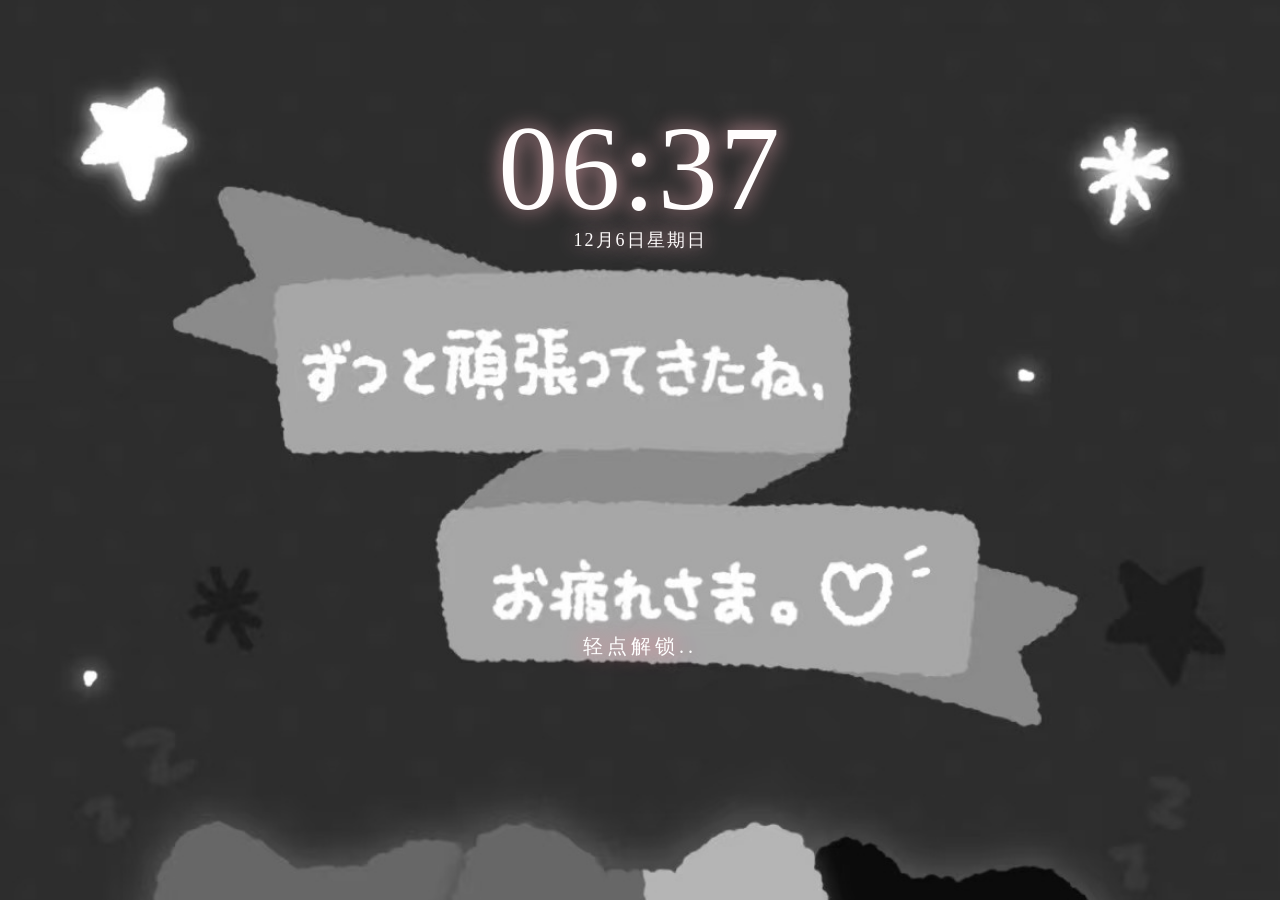
==== index.html @ 666cf1dd "1" ====
<!DOCTYPE html>
<html lang="zh-CN">
<head>
    <meta charset="UTF-8">
    <meta name="viewport" content="width=device-width, initial-scale=1.0, maximum-scale=1.0, user-scalable=0, viewport-fit=cover">
    <title>K-OS System</title>
    <link rel="stylesheet" href="style.css">

    <script>
        (function() {
            const fontConfig = JSON.parse(localStorage.getItem('k_font_config') || '{}');
            const savedLockBg = localStorage.getItem('k_lock_bg');
            const savedDeskBg = localStorage.getItem('k_desk_bg');

            let css = "";
            if (fontConfig.color) {
                css += `
                    #lock-time { 
                        color: ${fontConfig.color} !important; 
                        font-size: ${fontConfig.size || '88px'} !important; 
                        letter-spacing: ${fontConfig.space || '-2px'} !important; 
                        opacity: ${fontConfig.alpha || 1} !important; 
                    }
                    .app-label { color: ${fontConfig.deskColor || '#ffffff'} !important; }
                `;
            }
            if (savedLockBg) css += `#lock-screen { background-image: url(${savedLockBg}) !important; background-size: cover; background-position: center; }`;
            if (savedDeskBg) css += `body { background-image: url(${savedDeskBg}) !important; background-size: cover; background-position: center; } .iphone-screen { background: transparent !important; }`;

            const styleTag = document.createElement('style');
            styleTag.innerHTML = css;
            document.head.appendChild(styleTag);
        })();
    </script>
</head>
<body>
    <div id="lock-screen" onclick="unlockScreen()">
        <div class="lock-top">
            <div id="lock-time">00:00</div>
            <div class="lock-date" id="lock-date-display">3月5日 星期四</div>
        </div>

        <div class="lock-bottom">
            <div class="unlock-text">轻点解锁..</div>
        </div>
    </div>

    <div class="main-content">
        </div>

    <script>
        // 解锁函数：给锁屏加上 'unlocked' 类名，触发 CSS 中的向上平移
        function unlockScreen() {
            const lock = document.getElementById('lock-screen');
            lock.classList.add('unlocked');
        }

        // 动态更新时间函数
        function updateTime() {
            const now = new Date();
            const hours = String(now.getHours()).padStart(2, '0');
            const minutes = String(now.getMinutes()).padStart(2, '0');
            
            // 更新锁屏时间
            const timeElem = document.getElementById('lock-time');
            if (timeElem) timeElem.innerText = `${hours}:${minutes}`;

            // 更新锁屏日期 (示例格式：3月5日 星期四)
            const dateElem = document.getElementById('lock-date-display');
            if (dateElem) {
                const options = { month: 'long', day: 'numeric', weekday: 'long' };
                dateElem.innerText = now.toLocaleDateString('zh-CN', options);
            }
        }

        // 每秒钟刷新一次时间
        setInterval(updateTime, 1000);
        updateTime(); // 页面加载时立即执行一次
    </script>
</body>
    <div class="iphone-screen">
        <div class="status-bar">
            <div class="status-right">
               
                <span class="battery-percent"></span>
            </div>
        </div>

        <div class="desktop">
           <div class="widget top-profile-card" style="grid-column: 1 / span 4; grid-row: 1 / span 2;">
    <div class="profile-avatar">
        <img src="assetsUI/avatar.png" onerror="this.style.display='none'">
    </div>
    
    <div class="profile-id">ID: Lilith</div>
    
    <div class="profile-time-container">
        <div id="card-time" class="profile-time">00:00</div>
        <div id="card-date" class="profile-date">2026/03/05</div>
    </div>
    
    <div class="profile-signature">
        把一切献给流星街，或者一段属于你的告白...
    </div>
</div>
            <div class="app-icon" style="grid-column: 1; grid-row: 3;">
                <div class="icon-img"><img src="assetsUI/map.png" class="desktop-img" onerror="this.style.display='none'"></div>
                <div class="app-label">地图</div>
            </div>
            <div class="app-icon" style="grid-column: 2; grid-row: 3;">
                <div class="icon-img"><img src="assetsUI/Instagram.png" class="desktop-img" onerror="this.style.display='none'"></div>
                <div class="app-label">Instagram</div>
            </div>
            <div class="app-icon" style="grid-column: 1; grid-row: 4;">
                <div class="icon-img"><img src="assetsUI/calc.png" class="desktop-img" onerror="this.style.display='none'"></div>
                <div class="app-label">计算器</div>
            </div>
            <div class="app-icon" style="grid-column: 2; grid-row: 4;">
                <div class="icon-img"><img src="assetsUI/safari.png" class="desktop-img" onerror="this.style.display='none'"></div>
                <div class="app-label">Safari</div>
            </div>

            <div class="widget deco-photo" style="grid-column: 3 / span 2; grid-row: 3 / span 2;">
               <img src="assetsUI/kuroro.jpg" 
         alt="Kuroro" 
         style="width: 100%; height: 100%; object-fit: cover; display: block;"
         onerror="this.src='https://picsum.photos/400/400'; console.log('图片路径失效，已启用备用图');">
</div>

       
           <div class="widget music-widget" style="grid-column: 1 / span 2; grid-row: 5 / span 2;" onclick="togglePlay()">
                <div class="mini-disk"></div>
                <div class="music-content">
                    <div class="lyrics-container">
                        <div class="lyrics-scroll" id="lyrics">
                            <p>大切な曆が一部欠けて</p>
<p>遺きれた月達は盛大に葬うだるう</p>
<p>喪服の樂團が奏る旋律で</p>
<p>霜月は高く穩やかに運ばれていく</p>
<p>菊か葉もろとも涸れ落ちて</p>
<p>血塗られた緋の目の地に臥す旁らで</p>
<p>それで貴方の優位は搖るがばい</p>
<p>遺る手足が半分になろうとも</p>
<p>幕間劇に興じよう</p>
<p>新たに仲間な探すもいいだろう</p>
<p>向かうなら東がいい</p>
<p>きっと待ち人に會えるから</p>
<p>End of lyrics.</p> 

                        </div>
                    </div>
                    <div class="progress-bar"><div class="progress-inner"></div></div>
                </div>
                <div class="decor-text">
                    <span>在死亡的废墟，演奏交响。</span>
                    <span style="opacity: 0.8;">PREMIUM</span>
                </div>
                <audio id="bg-audio" src="your-music-file.mp3" loop></audio>
            </div>

            
            <div class="app-icon" style="grid-column: 3; grid-row: 5;">
                <div class="icon-img"><img src="assetsUI/calendar.png" class="desktop-img" onerror="this.style.display='none'"></div>
                <div class="app-label">日历</div>
            </div>
            
            <div class="app-icon" style="grid-column: 4; grid-row: 5;" onclick="launchApp('apps/confession/chat.html')">
                <div class="icon-img"><img src="assetsUI/krr.png" class="desktop-img"></div>
                <div class="app-label">告解室</div>
            </div>

            <div class="app-icon" style="grid-column: 3; grid-row: 6;" onclick="launchApp('apps/music/player.html')">
                <div class="icon-img"><img src="assetsUI/movie.png" class="desktop-img"></div>
                <div class="app-label">随身听</div>
            </div>

            <div class="app-icon" style="grid-column: 4; grid-row: 6;" onclick="launchApp('notes/notes.html')">
    <div class="icon-img">
        <img src="assetsUI/memo.png" class="desktop-img" onerror="this.style.display='none'">
    </div>
    <div class="app-label">备忘录</div>
</div>

            <div id="back-to-lock-btn" onclick="backToLock()" title="返回锁屏">🍕</div>
        </div> <div class="dock">
            <div class="icon-img-small" onclick="launchApp('Link/link.html')">
                <img src="assetsUI/link.png" class="desktop-img">
            </div>         
            <div class="icon-img-small" onclick="launchApp('Archive/archive.html')">
                <img src="assetsUI/book.png" class="desktop-img">
            </div>
            <div class="icon-img-small">
                <img src="assetsUI/friends.png" class="desktop-img">
            </div>
            <div class="icon-img-small" onclick="launchApp('Canvas/canvas.html')">
                <img src="assetsUI/built.png" class="desktop-img">
            </div>
        </div>
    <div id="app-overlay">
        <div id="app-back-btn" onclick="closeApp()"></div>
        <iframe id="app-frame" src=""></iframe>
    </div>
    
    <script src="script.js"></script>
</body>
</html>
---- style.css ----
:root {
    --ios-blur: blur(25px);
    --safe-top: env(safe-area-inset-top);
    --safe-bottom: env(safe-area-inset-bottom);
    
    /* 核心风格配色 */
    --k-pink: #ffd1dc; /* 你原本聊天的粉色 */
    --k-theme-dark: #b19cd9; /* 你原本桌面的粉色渐变 */
    --k-text: #666; /* 聊天文字颜色 */
    --k-bubble-user: #e3f2fd; /* 用户气泡 */
}

* { box-sizing: border-box; -webkit-tap-highlight-color: transparent; }

body, html {
    width: 100vw !important; 
    height: 100vh;
    margin: 0; 
    padding: 0;
    overflow: hidden; 
    position: fixed; /* 强力锁定防止整体偏移 */
    touch-action: pan-y; /* 只允许纵向滚动，禁止横向手势 */
    overscroll-behavior-x: none; /* 禁用横向越界滚动效果 */

    /* --- 桌面默认壁纸设置 --- */
/* 修正后的唯一路径：去掉多余的点，合并蒙版 */
    background: linear-gradient(rgba(0,0,0,0.005), rgba(0,0,0,0.005)), 
                url('assetsUI/bj.jpg') no-repeat center center fixed;
    
    /* 强制铺满 */
    background-size: cover !important;
    background-color: #2c2c2c; 
}
/* 全覆盖锁屏：高级感毛玻璃 + 呼吸灯提示 */
#lock-screen {
    position: fixed;
    top: 0; 
    left: 0; 
    width: 100vw; 
    height: 100vh;
    
    /* 锁屏壁纸：确保 sp.jpg 文件存在 */
    background-image: url('assetsUI/sp.jpg'); 
    background-size: cover;
    background-position: center;
    background-color: #fdf2f4; /* 即使图片没加载，也会显示这个粉色底 */

    /* 关键：z-index 必须是全场最高 */
    z-index: 999999 !important; 
    
    display: flex !important; /* 强制显示容器 */
    flex-direction: column; 
    align-items: center; 
    justify-content: space-between;
    padding: 100px 0 60px;
    
    transition: transform 0.8s cubic-bezier(0.19, 1, 0.22, 1), opacity 0.5s;
    cursor: pointer;
}
/* 解锁状态：向上滑走 */
#lock-screen.unlocked { 
    transform: translateY(-100%); 
    opacity: 0;
    pointer-events: none; /* 解锁后不挡住下面的点击 */
}

/* 锁屏大时间：使用你喜欢的泛光效果 */
#lock-time { 
    font-size: 120px; 
    font-weight: 100; /* 极细字体更高级 */
    color: #fffdfd; 
    text-shadow: 0 0 20px rgba(255, 182, 193, 0.836);
    letter-spacing: 2px
    
}

.lock-date { 
    font-size: 18px; 
    color: #fffdfd; 
    font-weight: 100; /* 极细字体更高级 */
    margin-top: -10px; 
    text-shadow: 0 0 20px rgb(255, 182, 193);
    letter-spacing: 2px;
    /* --- 核心添加：确保水平居中 --- */
    text-align: center;      /* 文字本身居中 */
    width: 100%;            /* 占满宽度以确保居中参考点正确 */
    margin-left: auto;      /* 自动外边距辅助 */
    margin-right: auto;     /* 自动外边距辅助 */
}

/* 解锁文字：添加呼吸灯动画 */
.unlock-text { 
    color: #ffffff; 
    font-size: 20px;
    letter-spacing: 4px; 
    font-weight: 200; /* 极细字体更高级 */
     text-shadow: 0 0 20px rgb(255, 125, 145);
    text-transform: uppercase;
    animation: blink 3.5s infinite ease-in-out; 
    /* --- 添加这两行 --- */
    margin-bottom: 190px; /* 数值越大，越往下去 */
    position: relative;
    bottom: -10px;        /* 或者用相对定位微调位置 */
    /* --- 核心添加：确保水平居中 --- */
    text-align: center;      /* 文字本身居中 */
    width: 100%;            /* 占满宽度以确保居中参考点正确 */
    margin-left: auto;      /* 自动外边距辅助 */
    margin-right: auto;     /* 自动外边距辅助 */
}
/* 呼吸灯动画：让文字忽明忽暗 */
@keyframes blink {
    0%, 100% { opacity: 0.3; transform: scale(0.98); }
    50% { opacity: 0.8; transform: scale(1); }
}

/* 桌面上的隐藏小锁屏键 */
.lock-mini-btn {
    position: absolute; top: 60px; right: 20px;
    width: 25px; height: 25px; background: rgba(255,255,255,0.4);
    border-radius: 50%; display: flex; align-items: center; justify-content: center;
    cursor: pointer; font-size: 12px; opacity: 0.6;
}

/* ============================
/* 核心：左上角返回按钮 */
/* ============================
   /* ============================
   1. 极简悬浮返回键 (只在左上角)
   ============================ */
#app-back-btn {
    position: absolute;
    /* 避开顶部的状态栏（25px） */
    top: 55px; 
    left: 20px;
    z-index: 10001; /* 确保在 iframe 之上 */
    
    /* 变成一个精致的小圆球 */
    width: 35px;
    height: 35px;
    background: rgba(255, 255, 255, 0.6); 
    backdrop-filter: blur(10px);
    -webkit-backdrop-filter: blur(10px);
    
    border-radius: 50%;
    display: flex;
    justify-content: center;
    align-items: center;
    cursor: pointer;
    box-shadow: 0 4px 10px rgba(0,0,0,0.05);
    transition: all 0.3s ease;
}

/* ============================
   精准对齐的悬浮返回键
   ============================ */
#app-back-btn {
    position: fixed;
    top: calc(15px + var(--safe-top)); 
    left: 20px;
    z-index: 100000;
    
    width: 34px;  /* 稍微缩小一点，更精致 */
    height: 34px;
    
    background: rgba(255, 255, 255, 0.85);
    backdrop-filter: blur(15px);
    -webkit-backdrop-filter: blur(15px);
    border-radius: 50%;
    
    /* 核心对齐逻辑 */
    display: flex; 
    justify-content: center; 
    align-items: center;
    
    cursor: pointer;
    box-shadow: 0 4px 10px rgba(0,0,0,0.06);
    transition: all 0.3s cubic-bezier(0.4, 0, 0.2, 1);

    /* 核心：取消之前可能存在的 padding 干扰 */
    padding: 0 !important;
}

/* 核心：视觉对齐的小箭头 */
#app-back-btn::after {
    content: '';
    width: 9px;  /* 奇数像素有时比偶数更容易在视觉上对齐中心 */
    height: 9px;
    
    /* 增加线宽到 2.5px，增强质感 */
    border-left: 2.5px solid #ffb6c1; 
    border-bottom: 2.5px solid #ffb6c1;
    
    /* 旋转 */
    transform: rotate(45deg); 
    
    /* 【灵魂手术】视觉补偿：
       因为箭头开口向右，视觉重心在左，所以我们要手动向右挪动 1.5 到 2 像素 */
    margin-left: 2.5px; 
    margin-top: 0.5px; /* 如果觉得上下也不对，可以微调这里 */
}

/* 增加触摸时的丝滑反馈 */
#app-back-btn:active {
    transform: scale(0.88);
    background: rgba(255, 255, 255, 1);
}

/* ============================
   2. 彻底去掉下方的灰色条
   ============================ */
.home-bar {
    display: none !important; /* 强制消失，不留痕迹 */
}

/* 修正 iframe 内部边距，防止内容被挡住 */
#app-frame {
    width: 100%; 
    height: 100%;
    border: none;
   padding-top: 0px !important;  
    box-sizing: border-box;
    background: transparent !important;
}

/* ============================
   2. 点击时的动态反馈 
   ============================ */
#global-back-btn:active {
    transform: scale(0.92); 
    background: rgba(255, 255, 255, 1); 
    box-shadow: 0 2px 6px rgba(0,0,0,0.05); 
    transition: transform 0.1s ease-out; 
}

#global-back-btn::before {
    content: ''; 
    display: inline-block;
    width: 9px; height: 9px;
    border-left: 2.5px solid currentColor; 
    border-bottom: 2.5px solid currentColor;
    transform: rotate(45deg); 
    margin-right: -2px; 
}

/* App 容器层级 */
#app-overlay {
    position: fixed;
    top: 0; left: 0; width: 100%; height: 100%;
    background-color: #ffffff; /* 或者你想要的颜色 */
    z-index: 10000; 
    transform: translateY(100%);
    transition: transform 0.4s cubic-bezier(0.33, 1, 0.68, 1);
    pointer-events: none; 
}
#app-overlay.open { 
    transform: translateY(0); 
    pointer-events: auto; 
}

/* ============================
   2. 主桌面与布局核心修改区域
   ============================ */
.iphone-screen {
    position: relative;
    width: 100%; 
    height: 100%;
    
    /* --- 核心修改：删掉原来的渐变色，改为透明 --- */
    background: transparent !important; 
    
    display: flex; 
    flex-direction: column;
    z-index: 100; 
}
.status-bar {
    height: 44px;
    padding: var(--safe-top) 25px 0;
    display: flex; justify-content: space-between; align-items: center;
    color: white; font-size: 15px; font-weight: 600;
    position: fixed; /* 必须是 fixed */
    top: 0;
    width: 100%;
    z-index: 9999 !important; /* 给最高优先级，确保电量显示出来 */
    background: transparent; /* 保持透明，或者加微弱的毛玻璃 */
}

/* 调整了桌面的 Grid 布局 */
/* 桌面容器：使用网格布局 */
/* 桌面容器：优化手机端的间距 */
.desktop {
    flex: 1;
    display: grid;
    grid-template-columns: repeat(4, 1fr);
    grid-template-rows: repeat(6, 1fr); 
    gap: 8px;          /* 间距从 10px 缩小到 8px，防止拥挤 */
    padding: 10px;     
    padding-top: 50px; 
    position: relative;
    box-sizing: border-box;
    height: calc(100vh - 110px); 
}

/* 新增：卡片/小组件通用样式 */
.widget {
    background: rgba(255, 255, 255, 0.2);
    border-radius: 20px;
    border: 1px solid rgba(255, 255, 255, 0.3);
    box-shadow: 0 4px 10px rgba(0, 0, 0, 0.1);
    backdrop-filter: blur(15px);
    -webkit-backdrop-filter: blur(10px);
    display: flex;
    justify-content: center;
    align-items: center;
    font-weight: bold;
    color: #ffb6c1; 
    overflow: hidden;
}

.app-icon {
    display: flex;
    flex-direction: column;
    align-items: center;
    justify-content: center;
}.app-icon:active { transform: scale(0.92); transition: 0.1s; }

.icon-img {
    width: 46px;       /* 从 52px 缩小到 46px */
    height: 46px;      
    background: rgba(255, 255, 255, 0.4) !important;
    border-radius: 13px; /* 圆角同步微调 */
    display: flex;
    justify-content: center;
    align-items: center;
    padding: 8px;      /* 内部边距缩小 */
    box-sizing: border-box;
    overflow: hidden;
    backdrop-filter: blur(10px); 
    -webkit-backdrop-filter: blur(10px); 
    box-shadow: 0 4px 10px rgba(0, 0, 0, 0.4);
}
.desktop-img {
    width: 100%;
    height: 100%;
 object-fit: cover; /* 撑满方块 */
}
.app-label {
    margin-top: 4px;   
    font-family: -apple-system, BlinkMacSystemFont, "SF Pro Text", sans-serif;
    font-size: 10px;   /* 文字从 11px 缩小到 10px */
    color: rgb(255, 255, 255); 
    font-weight: 500;
    letter-spacing: 0.5px;
    text-align: center;
    white-space: nowrap;
    text-shadow: 0 1px 2px rgba(0, 0, 0, 0.6), 0 0 10px rgba(0, 0, 0, 0.3);
    -webkit-font-smoothing: antialiased;
}
.widget {
    font-family: -apple-system, "SF Pro Display", "PingFang SC", sans-serif;
    font-size: 14px;
    letter-spacing: 1px;
    color: rgba(255, 255, 255, 0.85);
}
#back-to-lock-btn {
    position: absolute;
    top: 60px; 
    right: 20px;
    width: 20px; height: 20px;
    background: rgba(255,255,255,0.2);
    border-radius: 50%;
    display: flex; justify-content: center; align-items: center;
    color: white; font-size: 10px;
    opacity: 0.5; 
    cursor: pointer;
    transition: 0.2s;
}
#back-to-lock-btn:hover { opacity: 1; }
/* 精准定位每一块内容 */

/* 顶部卡片：占满前两行 */
.top-card { grid-area: 1 / 1 / 3 / 5; }

/* 装饰图片：中间右侧 */
.deco-img { grid-area: 3 / 3 / 5 / 5; }

/* 音乐唱片：底部左侧 */
.music-widget { grid-area: 5 / 1 / 7 / 3;
padding: 10px
 }


/* 左侧四个图标定位 */
.i1 { grid-area: 3 / 1; }
.i2 { grid-area: 3 / 2; }
.i3 { grid-area: 4 / 1; }
.i4 { grid-area: 4 / 2; }

/* 右侧四个图标定位 */
.i5 { grid-area: 5 / 3; }
.i6 { grid-area: 5 / 4; }
.i7 { grid-area: 6 / 3; }
.i8 { grid-area: 6 / 4; }

/* 底部 Dock 保持不变 */
.dock {
margin: 0 15px calc(8px + var(--safe-bottom)); /* 减小底部间距 */
    height: 70px;      /* 从 75px 缩小到 70px */
    background: rgba(255, 255, 255, 0.1); 
    border-radius: 22px;
    display: flex;
    justify-content: space-around;
    align-items: center;
    backdrop-filter: blur(10px); 
    -webkit-backdrop-filter: blur(10px);
    box-shadow: 0 4px 15px rgba(0, 0, 0, 0.1);
    border: 1px solid rgba(255, 255, 255, 0.1); 
}
.icon-img-small {
    width: 44px;       /* 从 48px 缩小到 44px */
    height: 44px;
    background: rgba(20, 20, 20, 0.1) !important;
    border-radius: 14px;
    display: flex;
    justify-content: center;
    align-items: center;
    padding: 7px; 
    box-sizing: border-box;
    box-shadow: 0 4px 10px rgba(0, 0, 0, 0.1);
}
/* 音乐唱片功能 */
/* 音乐卡片容器 */
.music-widget {
    position: relative;
    overflow: hidden;
    flex-direction: column !important;
    padding: 8px !important; /* 减小内边距，释放空间 */
}

/*1. 小旋转唱片：放在左上角，大小适中 */
.mini-disk {
    position: absolute;
    top: 12px;
    left: 12px;
    width: 28px;
    height: 28px;
    background: radial-gradient(circle, #444 20%, #111 100%);
    border: 1px solid rgba(255,255,255,0.15);
    border-radius: 50%;
    z-index: 10;
    animation: diskRotate 5s linear infinite;
    animation-play-state: paused; /* 随音乐播放 */
}
/* 唱片中心的小点 */
.mini-disk::after {
    content: '';
    position: absolute;
    top: 50%; left: 50%;
    transform: translate(-50%, -50%);
    width: 6px; height: 6px;
    background: #555;
    border-radius: 50%;
}
@keyframes diskRotate {
    from { transform: rotate(0deg); }
    to { transform: rotate(360deg); }
}
/* 歌词容器：只显示中间几行 */
.lyrics-container {
    overflow: hidden; 
    position: relative;
    height: 50px;      /* 从 60px 压缩到 50px */
    width: 100%;
    margin: 0 auto;
    mask-image: linear-gradient(to bottom, transparent, black 15%, black 85%, transparent);
    -webkit-mask-image: linear-gradient(to bottom, transparent, black 20%, black 80%, transparent);
    display: flex;
    align-items: center;
}
/* 3. 右下角装饰字 (对应红字：有点透明度) */
.decor-text {
    position: absolute;
    bottom: 10px;
    right: 12px;
    display: flex;
    flex-direction: column;
    align-items: flex-end;
    pointer-events: none; /* 不干扰点击 */
}
.decor-text span {
    font-size: 10px;
    /* 1. 设置为半透明白，但在浅色背景下容易看不清 */
    color: rgba(255, 255, 255, 0.445); 
    
    /* 2. 核心：加上这行文字阴影，白色背景下也能勾勒出轮廓 */
    text-shadow: 0px 1px 2px rgba(0, 0, 0, 0.3);
    
    letter-spacing: 1px;
    font-family: sans-serif;
    line-height: 1.2;
}

/* 播放状态联动：唱片转动 */
.playing .mini-disk {
    animation-play-state: running;
}
/* 歌词无限滚动动画 */
.lyrics-scroll {
    font-size: 11px;   /* 歌词字号微调 */
    color: rgba(255, 255, 255, 0.8);
    margin: 6px 0;     /* 减小行间距 */
    text-align: center;
    text-shadow: 0 1px 4px rgba(0,0,0,0.5);
    /* 动画名称 速度 线性播放 无限循环 */
    animation: lyric-move 20s linear infinite; 
    animation-play-state: paused; /* 默认暂停，播放时启动 */
}
/* 关键动画：从 0 滚到 总高度的一半 */
@keyframes lyric-move {
    0% { transform: translateY(0); }
    100% { transform: translateY(-50%); } 
}

.lyrics-scroll p {
    font-size: 13px;
    color: rgba(255, 255, 255, 0.8);
    margin: 10px 0;
    text-align: center;
    font-family: -apple-system, "SF Pro Text", sans-serif;
    letter-spacing: 1px;
    text-shadow: 0 1px 4px rgba(0,0,0,0.5);
}

@keyframes scrollLyrics {
    0% { transform: translateY(0); }
    100% { transform: translateY(-100%); }
}

/* 进度条：底部泛光的细节 */
.progress-bar {
    position: absolute;
    bottom: 0;
    left: 0;
    width: 100%;
    height: 3px;
    background: rgba(255, 255, 255, 0.315);
}

.progress-inner {
    width: 0%;
    height: 100%;
    background: linear-gradient(90deg, transparent, rgba(255,255,255,0.6));
    box-shadow: 0 0 10px rgba(255, 255, 255, 0.5); /* 泛光效果 */
    transition: width 0.5s;
}

/* 播放状态下启动动画 */
.playing .lyrics-scroll {
    animation-play-state: running;
}
/*音乐唱片功能结束

/* ============================
   顶部卡片区域专项样式
   ============================ */
/* ============================
   顶部卡片区域专项样式 - 手机适配优化版
   ============================ */
.top-profile-card {
    display: flex !important;
    flex-direction: column;
    justify-content: center;
    align-items: center;
    /* 压缩纵向高度，确保不挤占下方图标 */
    padding: 10px 13px !important; 
    margin-top: 35px !important;
    box-sizing: border-box;
    /* 限制最小高度防止内容重叠 */
    min-height: 180px; 
}

/* 头像：改用相对单位，确保在窄屏下自动缩小 */
.profile-avatar {
    width: 85px;  
    height: 85px;
    /* 手机端适配：如果屏幕太小则自动缩小头像 */
    max-width: 22vw;
    max-height: 22vw;
    border-radius: 50%;
    border: 1.5px solid rgba(255, 255, 255, 0.6);
    background: rgba(255, 255, 255, 0.1);
    box-shadow: 0 0 15px rgba(255, 255, 255, 0.2);
    margin-bottom: 5px;
    overflow: hidden;
    flex-shrink: 0; /* 禁止被挤压 */
}

.profile-avatar img {
    width: 100%;
    height: 100%;
    object-fit: cover; 
}

/* ID 样式：保留你原本的配色和阴影 */
.profile-id {
    font-size: 11px;
    color: rgba(252, 173, 186, 0.938);
    letter-spacing: 3px;
    font-weight: 480; 
    margin-bottom: 2px;
    text-shadow: 0 1px 2px rgba(255, 182, 193, 0.6);
}

/* 时间与日期容器 */
.profile-time-container {
    display: flex;
    flex-direction: column;
    align-items: center;
    gap: 0px;
}

/* 核心：时间字体保留泛光，但增加大小自适应 */
.profile-time {
    font-family: "Helvetica Neue", Helvetica, Arial, sans-serif;
    font-weight: 200; 
    /* 动态字号：最小38px，随屏幕宽度缩放，最大58px */
    font-size: clamp(30px, 12vw, 58px); 
    color: #fff;
    line-height: 1.1;
    letter-spacing: 3px;
    text-shadow: 
        0 1px 3px rgba(0, 0, 0, 0.2),      
        0 0 10px rgba(255, 182, 193, 0.8), 
        0 0 20px rgba(255, 182, 193, 0.4);
}

.profile-date {
    font-size: 13px;
    color: rgba(255, 181, 193, 0.938);
    font-weight: 300;
    letter-spacing: 2px;
    text-shadow: 0 0 5px rgba(255, 182, 193, 0.6);
    margin-top: -2px;
}

/* 签名：增加溢出隐藏，防止文字过长撑乱布局 */
.profile-signature {
    font-size: 12px;
    color: rgba(255, 159, 175, 0.938);
    margin-top: 10px;
    font-style: italic;
    width: 85%;
    text-align: center;
    /* 保持单行防止撑开卡片高度 */
    white-space: nowrap;
    overflow: hidden;
    text-overflow: ellipsis;
    text-shadow: 0 0 5px rgba(255, 182, 193, 0.6);
    flex-shrink: 0;
    margin-top: -2px;
}
.profile-avatar img {
    width: 100%;
    height: 100%;
    /* 关键：保持比例切割，类似手机壁纸的效果 */
    object-fit: cover; 
    /* 如果你想让头像带一点点透明度融入背景，可以加这行 */
    /* opacity: 0.9; */


/* 顶部卡片区域功能结束


/* 照片
.deco-photo {
   border-radius: 18px !important; 
    background-image: url('assetsUI/kuroro.png'); 
    background-size: cover; 
    background-position: center;
    border: 1px solid rgb(255, 255, 255);
    box-shadow: 0 6px 15px rgba(0, 0, 0, 0.1); /* 投影稍微收敛 */
    position: relative;
    overflow: hidden;
}


/* 可选：给照片加一个蒙版效果，让它和整体肤色更搭 */
.deco-photo::after {
    content: '';
    position: absolute;
    top: 0; left: 0; width: 100%; height: 100%;
    background: rgba(255, 255, 255, 0.212); /* 淡淡的粉色滤镜 */
    pointer-events: none;
}
/* 状态栏自动变色 */
.status-bar {
    position: fixed;
    top: 0;
    width: 100%;
    height: 15px;
    padding: 0 15px;
    display: flex;
    justify-content: space-between;
    align-items: center;
    z-index: 9999; /* 确保在最顶层 */

    /* --- 核心代码：智能反色 --- */
    color: #ffdede; /* 基准色设为白色 */
    text-shadow: 0 0 5px rgba(255, 182, 193, 0.6);
    mix-blend-mode: difference; 
}
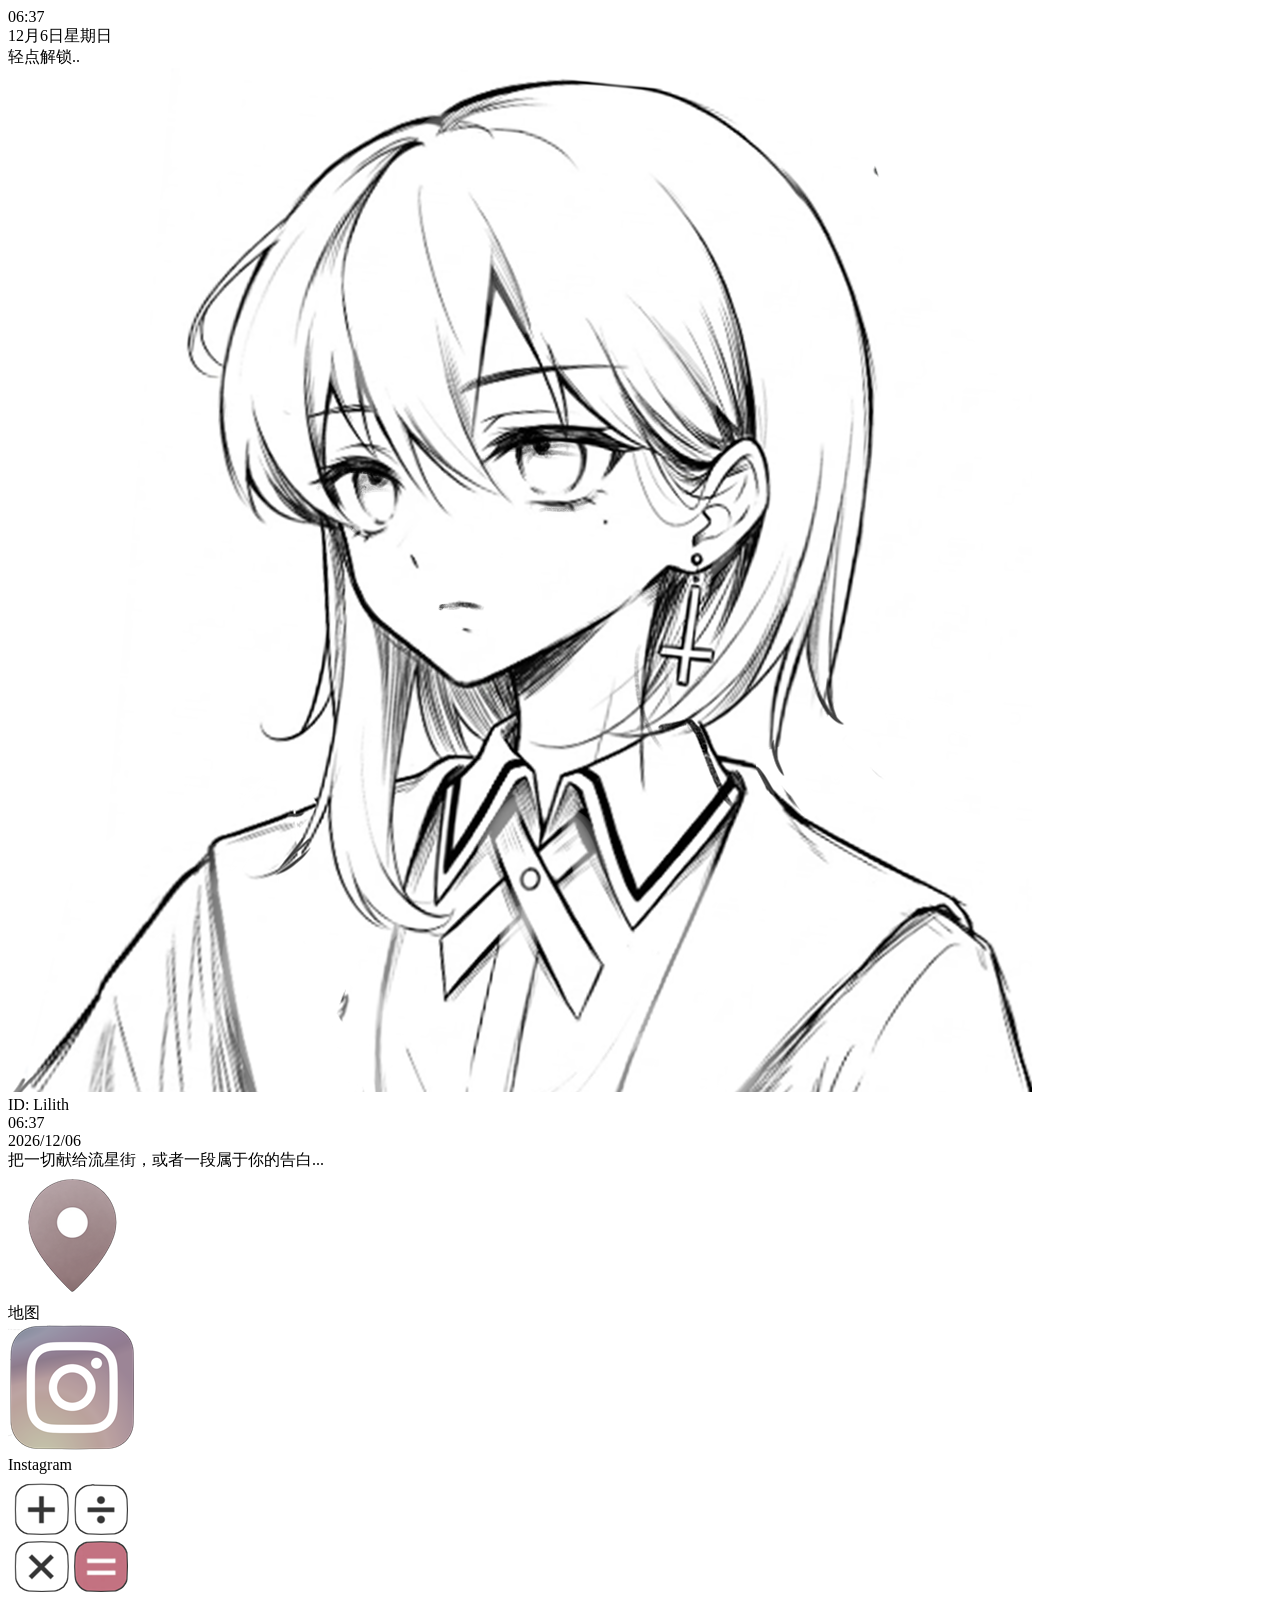
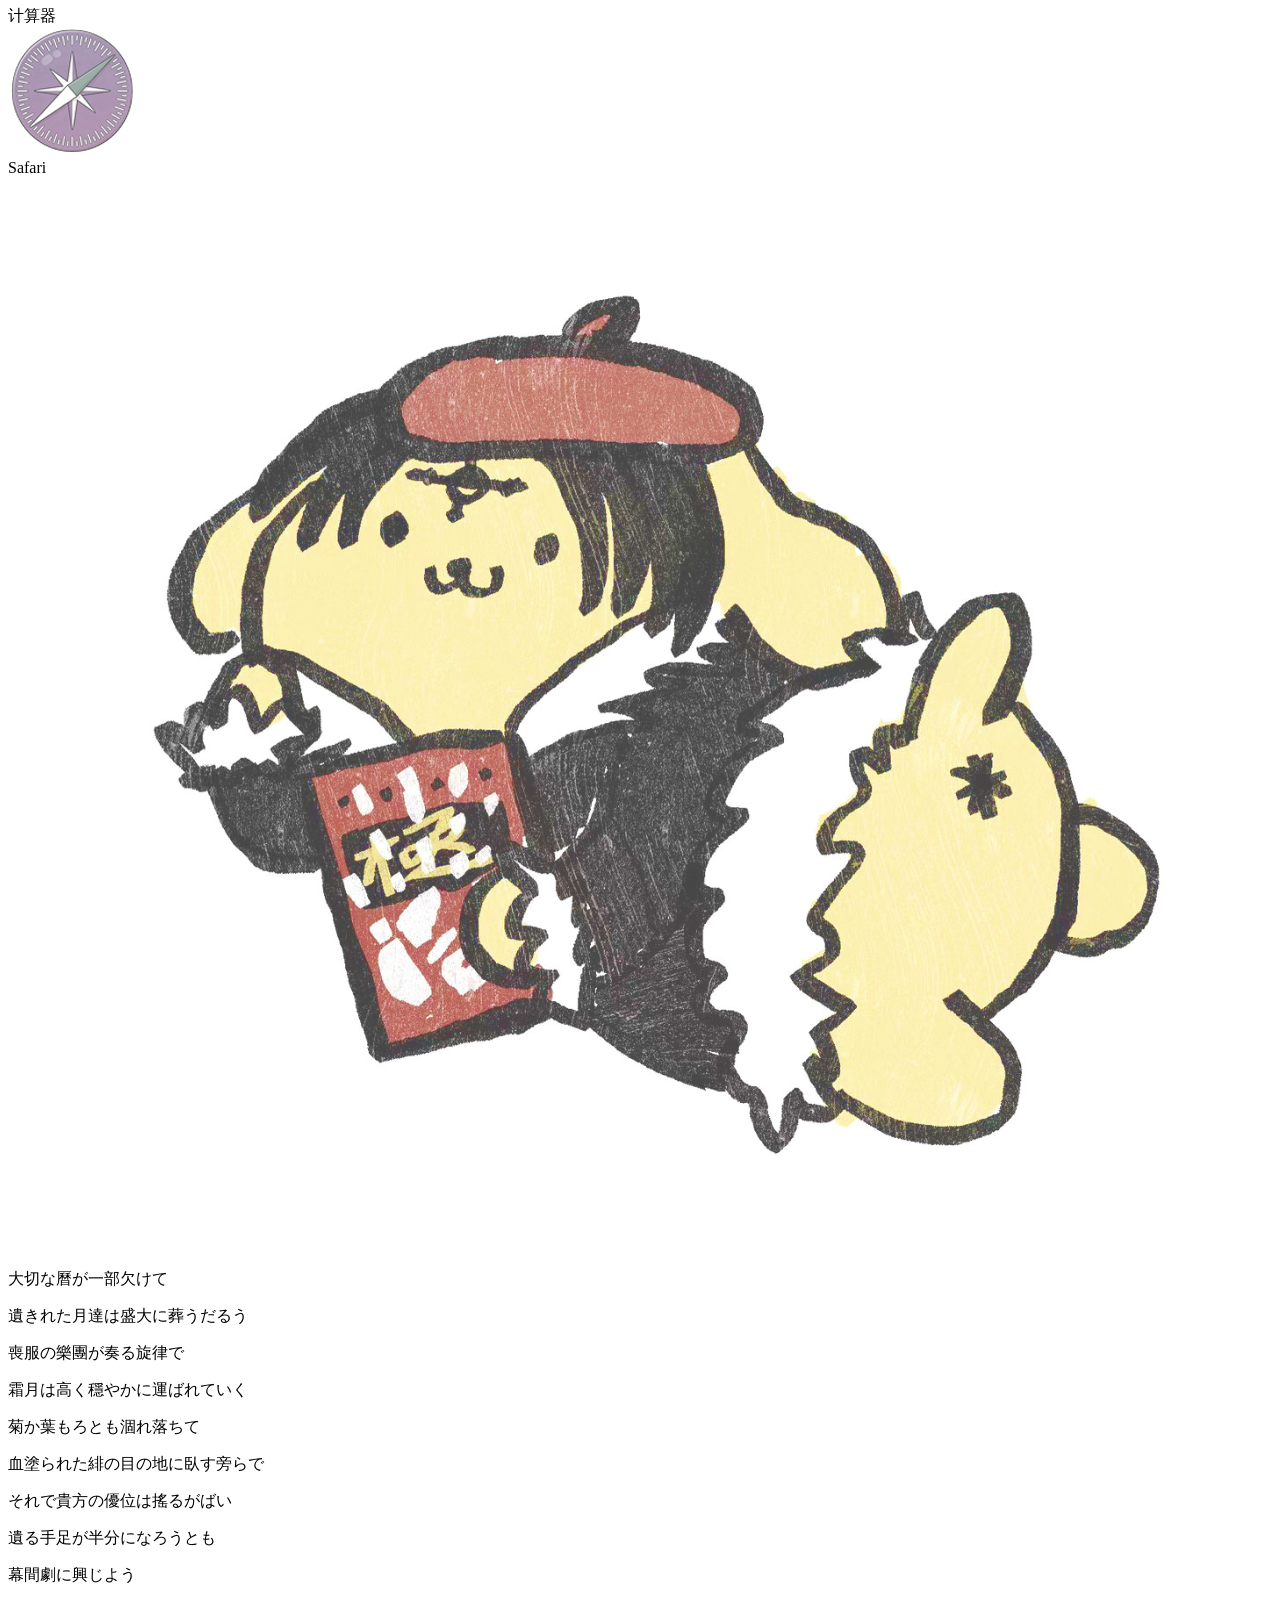
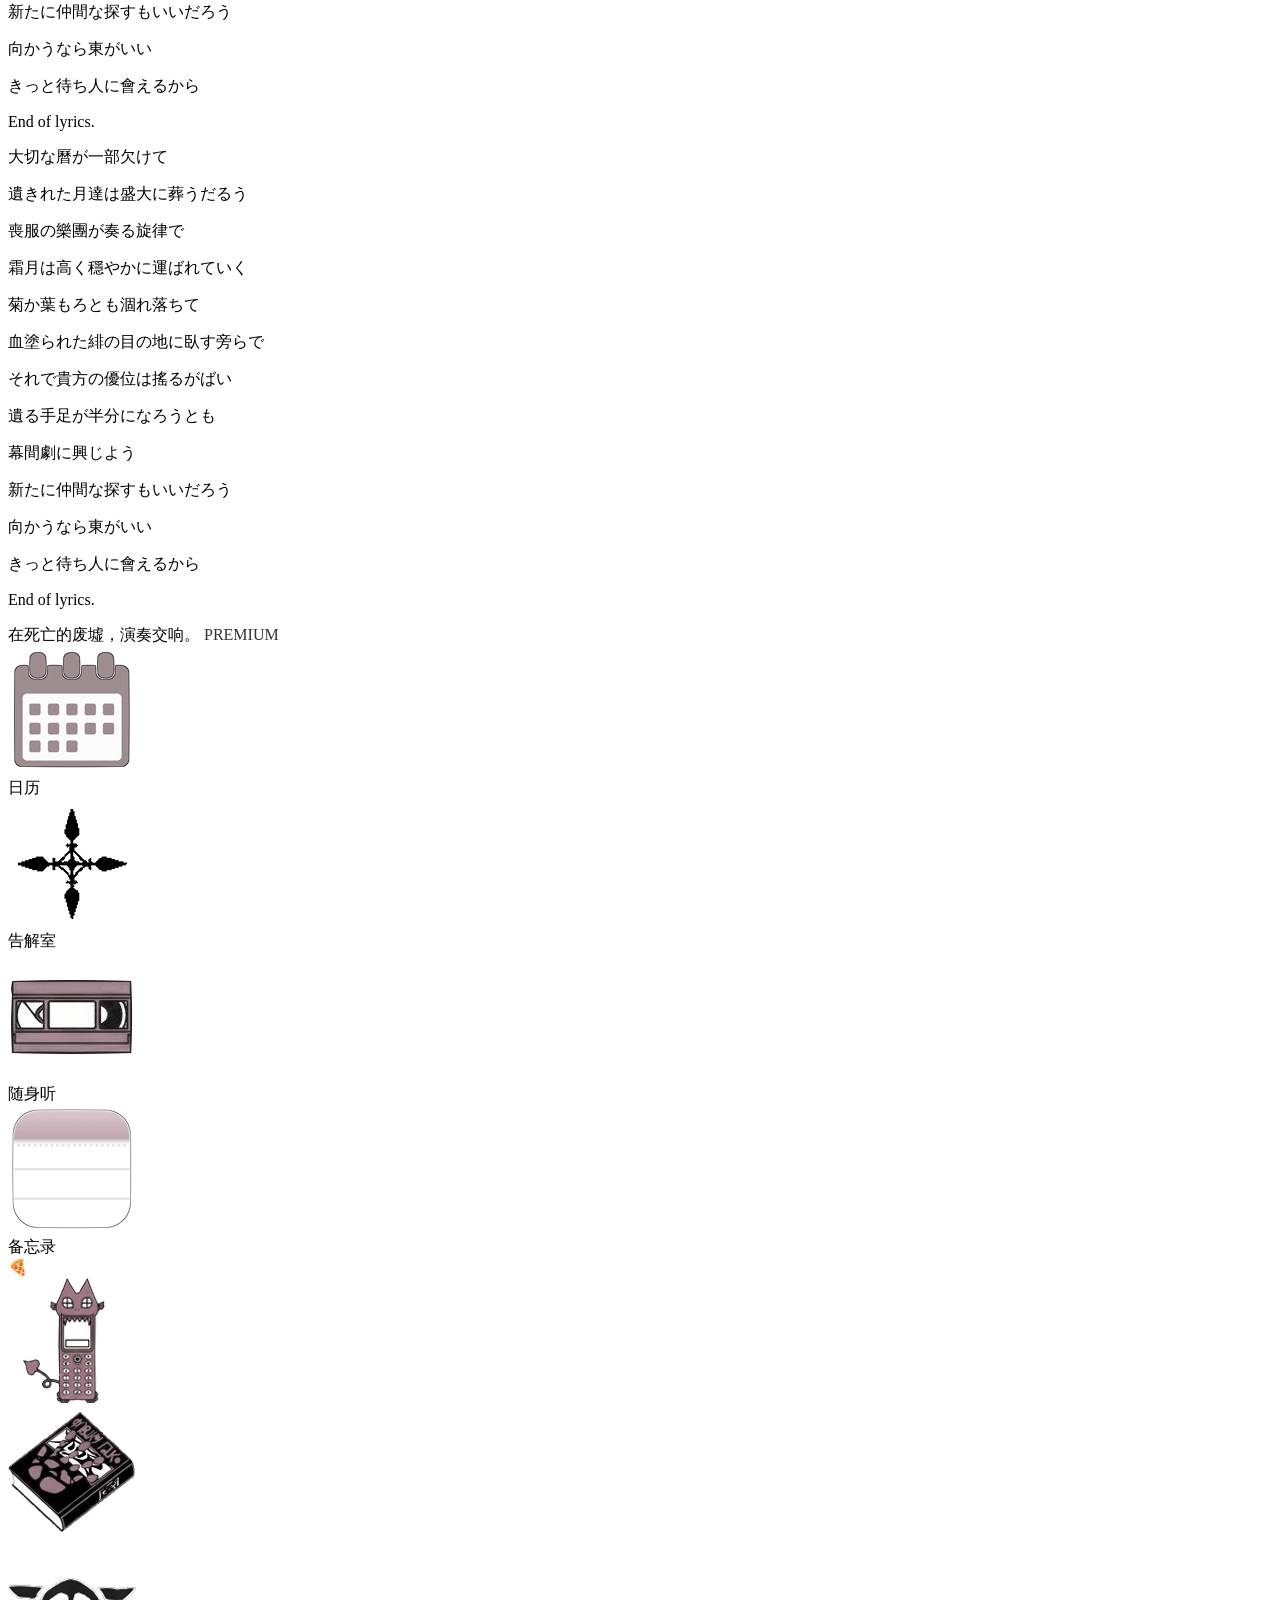
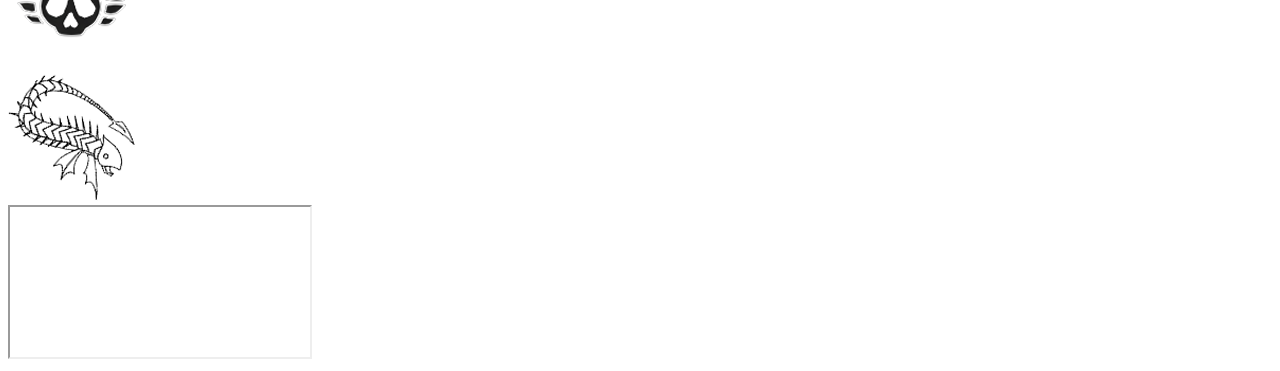
==== commit 43c457af: "Update index.html" ====
--- a/index.html
+++ b/index.html
@@ -203,4 +203,4 @@
     
     <script src="script.js"></script>
 </body>
-</html>+</html>
--- a/style.css
+++ b/style.css
@@ -1,710 +1,206 @@
-:root {
-    --ios-blur: blur(25px);
-    --safe-top: env(safe-area-inset-top);
-    --safe-bottom: env(safe-area-inset-bottom);
-    
-    /* 核心风格配色 */
-    --k-pink: #ffd1dc; /* 你原本聊天的粉色 */
-    --k-theme-dark: #b19cd9; /* 你原本桌面的粉色渐变 */
-    --k-text: #666; /* 聊天文字颜色 */
-    --k-bubble-user: #e3f2fd; /* 用户气泡 */
-}
-
-* { box-sizing: border-box; -webkit-tap-highlight-color: transparent; }
-
-body, html {
-    width: 100vw !important; 
-    height: 100vh;
-    margin: 0; 
-    padding: 0;
-    overflow: hidden; 
-    position: fixed; /* 强力锁定防止整体偏移 */
-    touch-action: pan-y; /* 只允许纵向滚动，禁止横向手势 */
-    overscroll-behavior-x: none; /* 禁用横向越界滚动效果 */
-
-    /* --- 桌面默认壁纸设置 --- */
-/* 修正后的唯一路径：去掉多余的点，合并蒙版 */
-    background: linear-gradient(rgba(0,0,0,0.005), rgba(0,0,0,0.005)), 
-                url('assetsUI/bj.jpg') no-repeat center center fixed;
-    
-    /* 强制铺满 */
-    background-size: cover !important;
-    background-color: #2c2c2c; 
-}
-/* 全覆盖锁屏：高级感毛玻璃 + 呼吸灯提示 */
-#lock-screen {
-    position: fixed;
-    top: 0; 
-    left: 0; 
-    width: 100vw; 
-    height: 100vh;
-    
-    /* 锁屏壁纸：确保 sp.jpg 文件存在 */
-    background-image: url('assetsUI/sp.jpg'); 
-    background-size: cover;
-    background-position: center;
-    background-color: #fdf2f4; /* 即使图片没加载，也会显示这个粉色底 */
-
-    /* 关键：z-index 必须是全场最高 */
-    z-index: 999999 !important; 
-    
-    display: flex !important; /* 强制显示容器 */
-    flex-direction: column; 
-    align-items: center; 
-    justify-content: space-between;
-    padding: 100px 0 60px;
-    
-    transition: transform 0.8s cubic-bezier(0.19, 1, 0.22, 1), opacity 0.5s;
-    cursor: pointer;
-}
-/* 解锁状态：向上滑走 */
-#lock-screen.unlocked { 
-    transform: translateY(-100%); 
-    opacity: 0;
-    pointer-events: none; /* 解锁后不挡住下面的点击 */
-}
-
-/* 锁屏大时间：使用你喜欢的泛光效果 */
-#lock-time { 
-    font-size: 120px; 
-    font-weight: 100; /* 极细字体更高级 */
-    color: #fffdfd; 
-    text-shadow: 0 0 20px rgba(255, 182, 193, 0.836);
-    letter-spacing: 2px
-    
-}
-
-.lock-date { 
-    font-size: 18px; 
-    color: #fffdfd; 
-    font-weight: 100; /* 极细字体更高级 */
-    margin-top: -10px; 
-    text-shadow: 0 0 20px rgb(255, 182, 193);
-    letter-spacing: 2px;
-    /* --- 核心添加：确保水平居中 --- */
-    text-align: center;      /* 文字本身居中 */
-    width: 100%;            /* 占满宽度以确保居中参考点正确 */
-    margin-left: auto;      /* 自动外边距辅助 */
-    margin-right: auto;     /* 自动外边距辅助 */
-}
-
-/* 解锁文字：添加呼吸灯动画 */
-.unlock-text { 
-    color: #ffffff; 
-    font-size: 20px;
-    letter-spacing: 4px; 
-    font-weight: 200; /* 极细字体更高级 */
-     text-shadow: 0 0 20px rgb(255, 125, 145);
-    text-transform: uppercase;
-    animation: blink 3.5s infinite ease-in-out; 
-    /* --- 添加这两行 --- */
-    margin-bottom: 190px; /* 数值越大，越往下去 */
-    position: relative;
-    bottom: -10px;        /* 或者用相对定位微调位置 */
-    /* --- 核心添加：确保水平居中 --- */
-    text-align: center;      /* 文字本身居中 */
-    width: 100%;            /* 占满宽度以确保居中参考点正确 */
-    margin-left: auto;      /* 自动外边距辅助 */
-    margin-right: auto;     /* 自动外边距辅助 */
-}
-/* 呼吸灯动画：让文字忽明忽暗 */
-@keyframes blink {
-    0%, 100% { opacity: 0.3; transform: scale(0.98); }
-    50% { opacity: 0.8; transform: scale(1); }
-}
-
-/* 桌面上的隐藏小锁屏键 */
-.lock-mini-btn {
-    position: absolute; top: 60px; right: 20px;
-    width: 25px; height: 25px; background: rgba(255,255,255,0.4);
-    border-radius: 50%; display: flex; align-items: center; justify-content: center;
-    cursor: pointer; font-size: 12px; opacity: 0.6;
-}
-
-/* ============================
-/* 核心：左上角返回按钮 */
-/* ============================
-   /* ============================
-   1. 极简悬浮返回键 (只在左上角)
-   ============================ */
-#app-back-btn {
-    position: absolute;
-    /* 避开顶部的状态栏（25px） */
-    top: 55px; 
-    left: 20px;
-    z-index: 10001; /* 确保在 iframe 之上 */
-    
-    /* 变成一个精致的小圆球 */
-    width: 35px;
-    height: 35px;
-    background: rgba(255, 255, 255, 0.6); 
-    backdrop-filter: blur(10px);
-    -webkit-backdrop-filter: blur(10px);
-    
-    border-radius: 50%;
-    display: flex;
-    justify-content: center;
-    align-items: center;
-    cursor: pointer;
-    box-shadow: 0 4px 10px rgba(0,0,0,0.05);
-    transition: all 0.3s ease;
-}
-
-/* ============================
-   精准对齐的悬浮返回键
-   ============================ */
-#app-back-btn {
-    position: fixed;
-    top: calc(15px + var(--safe-top)); 
-    left: 20px;
-    z-index: 100000;
-    
-    width: 34px;  /* 稍微缩小一点，更精致 */
-    height: 34px;
-    
-    background: rgba(255, 255, 255, 0.85);
-    backdrop-filter: blur(15px);
-    -webkit-backdrop-filter: blur(15px);
-    border-radius: 50%;
-    
-    /* 核心对齐逻辑 */
-    display: flex; 
-    justify-content: center; 
-    align-items: center;
-    
-    cursor: pointer;
-    box-shadow: 0 4px 10px rgba(0,0,0,0.06);
-    transition: all 0.3s cubic-bezier(0.4, 0, 0.2, 1);
-
-    /* 核心：取消之前可能存在的 padding 干扰 */
-    padding: 0 !important;
-}
-
-/* 核心：视觉对齐的小箭头 */
-#app-back-btn::after {
-    content: '';
-    width: 9px;  /* 奇数像素有时比偶数更容易在视觉上对齐中心 */
-    height: 9px;
-    
-    /* 增加线宽到 2.5px，增强质感 */
-    border-left: 2.5px solid #ffb6c1; 
-    border-bottom: 2.5px solid #ffb6c1;
-    
-    /* 旋转 */
-    transform: rotate(45deg); 
-    
-    /* 【灵魂手术】视觉补偿：
-       因为箭头开口向右，视觉重心在左，所以我们要手动向右挪动 1.5 到 2 像素 */
-    margin-left: 2.5px; 
-    margin-top: 0.5px; /* 如果觉得上下也不对，可以微调这里 */
-}
-
-/* 增加触摸时的丝滑反馈 */
-#app-back-btn:active {
-    transform: scale(0.88);
-    background: rgba(255, 255, 255, 1);
-}
-
-/* ============================
-   2. 彻底去掉下方的灰色条
-   ============================ */
-.home-bar {
-    display: none !important; /* 强制消失，不留痕迹 */
-}
-
-/* 修正 iframe 内部边距，防止内容被挡住 */
-#app-frame {
-    width: 100%; 
-    height: 100%;
-    border: none;
-   padding-top: 0px !important;  
-    box-sizing: border-box;
-    background: transparent !important;
-}
-
-/* ============================
-   2. 点击时的动态反馈 
-   ============================ */
-#global-back-btn:active {
-    transform: scale(0.92); 
-    background: rgba(255, 255, 255, 1); 
-    box-shadow: 0 2px 6px rgba(0,0,0,0.05); 
-    transition: transform 0.1s ease-out; 
-}
-
-#global-back-btn::before {
-    content: ''; 
-    display: inline-block;
-    width: 9px; height: 9px;
-    border-left: 2.5px solid currentColor; 
-    border-bottom: 2.5px solid currentColor;
-    transform: rotate(45deg); 
-    margin-right: -2px; 
-}
-
-/* App 容器层级 */
-#app-overlay {
-    position: fixed;
-    top: 0; left: 0; width: 100%; height: 100%;
-    background-color: #ffffff; /* 或者你想要的颜色 */
-    z-index: 10000; 
-    transform: translateY(100%);
-    transition: transform 0.4s cubic-bezier(0.33, 1, 0.68, 1);
-    pointer-events: none; 
-}
-#app-overlay.open { 
-    transform: translateY(0); 
-    pointer-events: auto; 
-}
-
-/* ============================
-   2. 主桌面与布局核心修改区域
-   ============================ */
-.iphone-screen {
-    position: relative;
-    width: 100%; 
-    height: 100%;
-    
-    /* --- 核心修改：删掉原来的渐变色，改为透明 --- */
-    background: transparent !important; 
-    
-    display: flex; 
-    flex-direction: column;
-    z-index: 100; 
-}
-.status-bar {
-    height: 44px;
-    padding: var(--safe-top) 25px 0;
-    display: flex; justify-content: space-between; align-items: center;
-    color: white; font-size: 15px; font-weight: 600;
-    position: fixed; /* 必须是 fixed */
-    top: 0;
-    width: 100%;
-    z-index: 9999 !important; /* 给最高优先级，确保电量显示出来 */
-    background: transparent; /* 保持透明，或者加微弱的毛玻璃 */
-}
-
-/* 调整了桌面的 Grid 布局 */
-/* 桌面容器：使用网格布局 */
-/* 桌面容器：优化手机端的间距 */
-.desktop {
-    flex: 1;
-    display: grid;
-    grid-template-columns: repeat(4, 1fr);
-    grid-template-rows: repeat(6, 1fr); 
-    gap: 8px;          /* 间距从 10px 缩小到 8px，防止拥挤 */
-    padding: 10px;     
-    padding-top: 50px; 
-    position: relative;
-    box-sizing: border-box;
-    height: calc(100vh - 110px); 
-}
-
-/* 新增：卡片/小组件通用样式 */
-.widget {
-    background: rgba(255, 255, 255, 0.2);
-    border-radius: 20px;
-    border: 1px solid rgba(255, 255, 255, 0.3);
-    box-shadow: 0 4px 10px rgba(0, 0, 0, 0.1);
-    backdrop-filter: blur(15px);
-    -webkit-backdrop-filter: blur(10px);
-    display: flex;
-    justify-content: center;
-    align-items: center;
-    font-weight: bold;
-    color: #ffb6c1; 
-    overflow: hidden;
-}
-
-.app-icon {
-    display: flex;
-    flex-direction: column;
-    align-items: center;
-    justify-content: center;
-}.app-icon:active { transform: scale(0.92); transition: 0.1s; }
-
-.icon-img {
-    width: 46px;       /* 从 52px 缩小到 46px */
-    height: 46px;      
-    background: rgba(255, 255, 255, 0.4) !important;
-    border-radius: 13px; /* 圆角同步微调 */
-    display: flex;
-    justify-content: center;
-    align-items: center;
-    padding: 8px;      /* 内部边距缩小 */
-    box-sizing: border-box;
-    overflow: hidden;
-    backdrop-filter: blur(10px); 
-    -webkit-backdrop-filter: blur(10px); 
-    box-shadow: 0 4px 10px rgba(0, 0, 0, 0.4);
-}
-.desktop-img {
-    width: 100%;
-    height: 100%;
- object-fit: cover; /* 撑满方块 */
-}
-.app-label {
-    margin-top: 4px;   
-    font-family: -apple-system, BlinkMacSystemFont, "SF Pro Text", sans-serif;
-    font-size: 10px;   /* 文字从 11px 缩小到 10px */
-    color: rgb(255, 255, 255); 
-    font-weight: 500;
-    letter-spacing: 0.5px;
-    text-align: center;
-    white-space: nowrap;
-    text-shadow: 0 1px 2px rgba(0, 0, 0, 0.6), 0 0 10px rgba(0, 0, 0, 0.3);
-    -webkit-font-smoothing: antialiased;
-}
-.widget {
-    font-family: -apple-system, "SF Pro Display", "PingFang SC", sans-serif;
-    font-size: 14px;
-    letter-spacing: 1px;
-    color: rgba(255, 255, 255, 0.85);
-}
-#back-to-lock-btn {
-    position: absolute;
-    top: 60px; 
-    right: 20px;
-    width: 20px; height: 20px;
-    background: rgba(255,255,255,0.2);
-    border-radius: 50%;
-    display: flex; justify-content: center; align-items: center;
-    color: white; font-size: 10px;
-    opacity: 0.5; 
-    cursor: pointer;
-    transition: 0.2s;
-}
-#back-to-lock-btn:hover { opacity: 1; }
-/* 精准定位每一块内容 */
-
-/* 顶部卡片：占满前两行 */
-.top-card { grid-area: 1 / 1 / 3 / 5; }
-
-/* 装饰图片：中间右侧 */
-.deco-img { grid-area: 3 / 3 / 5 / 5; }
-
-/* 音乐唱片：底部左侧 */
-.music-widget { grid-area: 5 / 1 / 7 / 3;
-padding: 10px
- }
-
-
-/* 左侧四个图标定位 */
-.i1 { grid-area: 3 / 1; }
-.i2 { grid-area: 3 / 2; }
-.i3 { grid-area: 4 / 1; }
-.i4 { grid-area: 4 / 2; }
-
-/* 右侧四个图标定位 */
-.i5 { grid-area: 5 / 3; }
-.i6 { grid-area: 5 / 4; }
-.i7 { grid-area: 6 / 3; }
-.i8 { grid-area: 6 / 4; }
-
-/* 底部 Dock 保持不变 */
-.dock {
-margin: 0 15px calc(8px + var(--safe-bottom)); /* 减小底部间距 */
-    height: 70px;      /* 从 75px 缩小到 70px */
-    background: rgba(255, 255, 255, 0.1); 
-    border-radius: 22px;
-    display: flex;
-    justify-content: space-around;
-    align-items: center;
-    backdrop-filter: blur(10px); 
-    -webkit-backdrop-filter: blur(10px);
-    box-shadow: 0 4px 15px rgba(0, 0, 0, 0.1);
-    border: 1px solid rgba(255, 255, 255, 0.1); 
-}
-.icon-img-small {
-    width: 44px;       /* 从 48px 缩小到 44px */
-    height: 44px;
-    background: rgba(20, 20, 20, 0.1) !important;
-    border-radius: 14px;
-    display: flex;
-    justify-content: center;
-    align-items: center;
-    padding: 7px; 
-    box-sizing: border-box;
-    box-shadow: 0 4px 10px rgba(0, 0, 0, 0.1);
-}
-/* 音乐唱片功能 */
-/* 音乐卡片容器 */
-.music-widget {
-    position: relative;
-    overflow: hidden;
-    flex-direction: column !important;
-    padding: 8px !important; /* 减小内边距，释放空间 */
-}
-
-/*1. 小旋转唱片：放在左上角，大小适中 */
-.mini-disk {
-    position: absolute;
-    top: 12px;
-    left: 12px;
-    width: 28px;
-    height: 28px;
-    background: radial-gradient(circle, #444 20%, #111 100%);
-    border: 1px solid rgba(255,255,255,0.15);
-    border-radius: 50%;
-    z-index: 10;
-    animation: diskRotate 5s linear infinite;
-    animation-play-state: paused; /* 随音乐播放 */
-}
-/* 唱片中心的小点 */
-.mini-disk::after {
-    content: '';
-    position: absolute;
-    top: 50%; left: 50%;
-    transform: translate(-50%, -50%);
-    width: 6px; height: 6px;
-    background: #555;
-    border-radius: 50%;
-}
-@keyframes diskRotate {
-    from { transform: rotate(0deg); }
-    to { transform: rotate(360deg); }
-}
-/* 歌词容器：只显示中间几行 */
-.lyrics-container {
-    overflow: hidden; 
-    position: relative;
-    height: 50px;      /* 从 60px 压缩到 50px */
-    width: 100%;
-    margin: 0 auto;
-    mask-image: linear-gradient(to bottom, transparent, black 15%, black 85%, transparent);
-    -webkit-mask-image: linear-gradient(to bottom, transparent, black 20%, black 80%, transparent);
-    display: flex;
-    align-items: center;
-}
-/* 3. 右下角装饰字 (对应红字：有点透明度) */
-.decor-text {
-    position: absolute;
-    bottom: 10px;
-    right: 12px;
-    display: flex;
-    flex-direction: column;
-    align-items: flex-end;
-    pointer-events: none; /* 不干扰点击 */
-}
-.decor-text span {
-    font-size: 10px;
-    /* 1. 设置为半透明白，但在浅色背景下容易看不清 */
-    color: rgba(255, 255, 255, 0.445); 
-    
-    /* 2. 核心：加上这行文字阴影，白色背景下也能勾勒出轮廓 */
-    text-shadow: 0px 1px 2px rgba(0, 0, 0, 0.3);
-    
-    letter-spacing: 1px;
-    font-family: sans-serif;
-    line-height: 1.2;
-}
-
-/* 播放状态联动：唱片转动 */
-.playing .mini-disk {
-    animation-play-state: running;
-}
-/* 歌词无限滚动动画 */
-.lyrics-scroll {
-    font-size: 11px;   /* 歌词字号微调 */
-    color: rgba(255, 255, 255, 0.8);
-    margin: 6px 0;     /* 减小行间距 */
-    text-align: center;
-    text-shadow: 0 1px 4px rgba(0,0,0,0.5);
-    /* 动画名称 速度 线性播放 无限循环 */
-    animation: lyric-move 20s linear infinite; 
-    animation-play-state: paused; /* 默认暂停，播放时启动 */
-}
-/* 关键动画：从 0 滚到 总高度的一半 */
-@keyframes lyric-move {
-    0% { transform: translateY(0); }
-    100% { transform: translateY(-50%); } 
-}
-
-.lyrics-scroll p {
-    font-size: 13px;
-    color: rgba(255, 255, 255, 0.8);
-    margin: 10px 0;
-    text-align: center;
-    font-family: -apple-system, "SF Pro Text", sans-serif;
-    letter-spacing: 1px;
-    text-shadow: 0 1px 4px rgba(0,0,0,0.5);
-}
-
-@keyframes scrollLyrics {
-    0% { transform: translateY(0); }
-    100% { transform: translateY(-100%); }
-}
-
-/* 进度条：底部泛光的细节 */
-.progress-bar {
-    position: absolute;
-    bottom: 0;
-    left: 0;
-    width: 100%;
-    height: 3px;
-    background: rgba(255, 255, 255, 0.315);
-}
-
-.progress-inner {
-    width: 0%;
-    height: 100%;
-    background: linear-gradient(90deg, transparent, rgba(255,255,255,0.6));
-    box-shadow: 0 0 10px rgba(255, 255, 255, 0.5); /* 泛光效果 */
-    transition: width 0.5s;
-}
-
-/* 播放状态下启动动画 */
-.playing .lyrics-scroll {
-    animation-play-state: running;
-}
-/*音乐唱片功能结束
-
-/* ============================
-   顶部卡片区域专项样式
-   ============================ */
-/* ============================
-   顶部卡片区域专项样式 - 手机适配优化版
-   ============================ */
-.top-profile-card {
-    display: flex !important;
-    flex-direction: column;
-    justify-content: center;
-    align-items: center;
-    /* 压缩纵向高度，确保不挤占下方图标 */
-    padding: 10px 13px !important; 
-    margin-top: 35px !important;
-    box-sizing: border-box;
-    /* 限制最小高度防止内容重叠 */
-    min-height: 180px; 
-}
-
-/* 头像：改用相对单位，确保在窄屏下自动缩小 */
-.profile-avatar {
-    width: 85px;  
-    height: 85px;
-    /* 手机端适配：如果屏幕太小则自动缩小头像 */
-    max-width: 22vw;
-    max-height: 22vw;
-    border-radius: 50%;
-    border: 1.5px solid rgba(255, 255, 255, 0.6);
-    background: rgba(255, 255, 255, 0.1);
-    box-shadow: 0 0 15px rgba(255, 255, 255, 0.2);
-    margin-bottom: 5px;
-    overflow: hidden;
-    flex-shrink: 0; /* 禁止被挤压 */
-}
-
-.profile-avatar img {
-    width: 100%;
-    height: 100%;
-    object-fit: cover; 
-}
-
-/* ID 样式：保留你原本的配色和阴影 */
-.profile-id {
-    font-size: 11px;
-    color: rgba(252, 173, 186, 0.938);
-    letter-spacing: 3px;
-    font-weight: 480; 
-    margin-bottom: 2px;
-    text-shadow: 0 1px 2px rgba(255, 182, 193, 0.6);
-}
-
-/* 时间与日期容器 */
-.profile-time-container {
-    display: flex;
-    flex-direction: column;
-    align-items: center;
-    gap: 0px;
-}
-
-/* 核心：时间字体保留泛光，但增加大小自适应 */
-.profile-time {
-    font-family: "Helvetica Neue", Helvetica, Arial, sans-serif;
-    font-weight: 200; 
-    /* 动态字号：最小38px，随屏幕宽度缩放，最大58px */
-    font-size: clamp(30px, 12vw, 58px); 
-    color: #fff;
-    line-height: 1.1;
-    letter-spacing: 3px;
-    text-shadow: 
-        0 1px 3px rgba(0, 0, 0, 0.2),      
-        0 0 10px rgba(255, 182, 193, 0.8), 
-        0 0 20px rgba(255, 182, 193, 0.4);
-}
-
-.profile-date {
-    font-size: 13px;
-    color: rgba(255, 181, 193, 0.938);
-    font-weight: 300;
-    letter-spacing: 2px;
-    text-shadow: 0 0 5px rgba(255, 182, 193, 0.6);
-    margin-top: -2px;
-}
-
-/* 签名：增加溢出隐藏，防止文字过长撑乱布局 */
-.profile-signature {
-    font-size: 12px;
-    color: rgba(255, 159, 175, 0.938);
-    margin-top: 10px;
-    font-style: italic;
-    width: 85%;
-    text-align: center;
-    /* 保持单行防止撑开卡片高度 */
-    white-space: nowrap;
-    overflow: hidden;
-    text-overflow: ellipsis;
-    text-shadow: 0 0 5px rgba(255, 182, 193, 0.6);
-    flex-shrink: 0;
-    margin-top: -2px;
-}
-.profile-avatar img {
-    width: 100%;
-    height: 100%;
-    /* 关键：保持比例切割，类似手机壁纸的效果 */
-    object-fit: cover; 
-    /* 如果你想让头像带一点点透明度融入背景，可以加这行 */
-    /* opacity: 0.9; */
-
-
-/* 顶部卡片区域功能结束
-
-
-/* 照片
-.deco-photo {
-   border-radius: 18px !important; 
-    background-image: url('assetsUI/kuroro.png'); 
-    background-size: cover; 
-    background-position: center;
-    border: 1px solid rgb(255, 255, 255);
-    box-shadow: 0 6px 15px rgba(0, 0, 0, 0.1); /* 投影稍微收敛 */
-    position: relative;
-    overflow: hidden;
-}
-
-
-/* 可选：给照片加一个蒙版效果，让它和整体肤色更搭 */
-.deco-photo::after {
-    content: '';
-    position: absolute;
-    top: 0; left: 0; width: 100%; height: 100%;
-    background: rgba(255, 255, 255, 0.212); /* 淡淡的粉色滤镜 */
-    pointer-events: none;
-}
-/* 状态栏自动变色 */
-.status-bar {
-    position: fixed;
-    top: 0;
-    width: 100%;
-    height: 15px;
-    padding: 0 15px;
-    display: flex;
-    justify-content: space-between;
-    align-items: center;
-    z-index: 9999; /* 确保在最顶层 */
-
-    /* --- 核心代码：智能反色 --- */
-    color: #ffdede; /* 基准色设为白色 */
-    text-shadow: 0 0 5px rgba(255, 182, 193, 0.6);
-    mix-blend-mode: difference; 
-}+<!DOCTYPE html>
+<html lang="zh-CN">
+<head>
+    <meta charset="UTF-8">
+<meta name="viewport" content="width=device-width, initial-scale=1.0, viewport-fit=cover">   
+ <title>K-OS System</title>
+    <link rel="stylesheet" href="style.css">
+
+    <script>
+        (function() {
+            const fontConfig = JSON.parse(localStorage.getItem('k_font_config') || '{}');
+            const savedLockBg = localStorage.getItem('k_lock_bg');
+            const savedDeskBg = localStorage.getItem('k_desk_bg');
+
+            let css = "";
+            if (fontConfig.color) {
+                css += `
+                    #lock-time { 
+                        color: ${fontConfig.color} !important; 
+                        font-size: ${fontConfig.size || '88px'} !important; 
+                        letter-spacing: ${fontConfig.space || '-2px'} !important; 
+                        opacity: ${fontConfig.alpha || 1} !important; 
+                    }
+                    .app-label { color: ${fontConfig.deskColor || '#ffffff'} !important; }
+                `;
+            }
+            if (savedLockBg) css += `#lock-screen { background-image: url(${savedLockBg}) !important; background-size: cover; background-position: center; }`;
+            if (savedDeskBg) css += `body { background-image: url(${savedDeskBg}) !important; background-size: cover; background-position: center; } .iphone-screen { background: transparent !important; }`;
+
+            const styleTag = document.createElement('style');
+            styleTag.innerHTML = css;
+            document.head.appendChild(styleTag);
+        })();
+    </script>
+</head>
+<body>
+    <div id="lock-screen" onclick="unlockScreen()">
+        <div class="lock-top">
+            <div id="lock-time">00:00</div>
+            <div class="lock-date" id="lock-date-display">3月5日 星期四</div>
+        </div>
+
+        <div class="lock-bottom">
+            <div class="unlock-text">轻点解锁..</div>
+        </div>
+    </div>
+
+    <div class="main-content">
+        </div>
+
+    <script>
+        // 解锁函数：给锁屏加上 'unlocked' 类名，触发 CSS 中的向上平移
+        function unlockScreen() {
+            const lock = document.getElementById('lock-screen');
+            lock.classList.add('unlocked');
+        }
+
+        // 动态更新时间函数
+        function updateTime() {
+            const now = new Date();
+            const hours = String(now.getHours()).padStart(2, '0');
+            const minutes = String(now.getMinutes()).padStart(2, '0');
+            
+            // 更新锁屏时间
+            const timeElem = document.getElementById('lock-time');
+            if (timeElem) timeElem.innerText = `${hours}:${minutes}`;
+
+            // 更新锁屏日期 (示例格式：3月5日 星期四)
+            const dateElem = document.getElementById('lock-date-display');
+            if (dateElem) {
+                const options = { month: 'long', day: 'numeric', weekday: 'long' };
+                dateElem.innerText = now.toLocaleDateString('zh-CN', options);
+            }
+        }
+
+        // 每秒钟刷新一次时间
+        setInterval(updateTime, 1000);
+        updateTime(); // 页面加载时立即执行一次
+    </script>
+</body>
+    <div class="iphone-screen">
+        <div class="status-bar">
+            <div class="status-right">
+               
+                <span class="battery-percent"></span>
+            </div>
+        </div>
+
+        <div class="desktop">
+           <div class="widget top-profile-card" style="grid-column: 1 / span 4; grid-row: 1 / span 2;">
+    <div class="profile-avatar">
+        <img src="assetsUI/avatar.png" onerror="this.style.display='none'">
+    </div>
+    
+    <div class="profile-id">ID: Lilith</div>
+    
+    <div class="profile-time-container">
+        <div id="card-time" class="profile-time">00:00</div>
+        <div id="card-date" class="profile-date">2026/03/05</div>
+    </div>
+    
+    <div class="profile-signature">
+        把一切献给流星街，或者一段属于你的告白...
+    </div>
+</div>
+            <div class="app-icon" style="grid-column: 1; grid-row: 3;">
+                <div class="icon-img"><img src="assetsUI/map.png" class="desktop-img" onerror="this.style.display='none'"></div>
+                <div class="app-label">地图</div>
+            </div>
+            <div class="app-icon" style="grid-column: 2; grid-row: 3;">
+                <div class="icon-img"><img src="assetsUI/Instagram.png" class="desktop-img" onerror="this.style.display='none'"></div>
+                <div class="app-label">Instagram</div>
+            </div>
+            <div class="app-icon" style="grid-column: 1; grid-row: 4;">
+                <div class="icon-img"><img src="assetsUI/calc.png" class="desktop-img" onerror="this.style.display='none'"></div>
+                <div class="app-label">计算器</div>
+            </div>
+            <div class="app-icon" style="grid-column: 2; grid-row: 4;">
+                <div class="icon-img"><img src="assetsUI/safari.png" class="desktop-img" onerror="this.style.display='none'"></div>
+                <div class="app-label">Safari</div>
+            </div>
+
+            <div class="widget deco-photo" style="grid-column: 3 / span 2; grid-row: 3 / span 2;">
+               <img src="assetsUI/kuroro.jpg" 
+         alt="Kuroro" 
+         style="width: 100%; height: 100%; object-fit: cover; display: block;"
+         onerror="this.src='https://picsum.photos/400/400'; console.log('图片路径失效，已启用备用图');">
+</div>
+
+       
+           <div class="widget music-widget" style="grid-column: 1 / span 2; grid-row: 5 / span 2;" onclick="togglePlay()">
+                <div class="mini-disk"></div>
+                <div class="music-content">
+                    <div class="lyrics-container">
+                        <div class="lyrics-scroll" id="lyrics">
+                            <p>大切な曆が一部欠けて</p>
+<p>遺きれた月達は盛大に葬うだるう</p>
+<p>喪服の樂團が奏る旋律で</p>
+<p>霜月は高く穩やかに運ばれていく</p>
+<p>菊か葉もろとも涸れ落ちて</p>
+<p>血塗られた緋の目の地に臥す旁らで</p>
+<p>それで貴方の優位は搖るがばい</p>
+<p>遺る手足が半分になろうとも</p>
+<p>幕間劇に興じよう</p>
+<p>新たに仲間な探すもいいだろう</p>
+<p>向かうなら東がいい</p>
+<p>きっと待ち人に會えるから</p>
+<p>End of lyrics.</p> 
+
+                        </div>
+                    </div>
+                    <div class="progress-bar"><div class="progress-inner"></div></div>
+                </div>
+                <div class="decor-text">
+                    <span>在死亡的废墟，演奏交响。</span>
+                    <span style="opacity: 0.8;">PREMIUM</span>
+                </div>
+                <audio id="bg-audio" src="your-music-file.mp3" loop></audio>
+            </div>
+
+            
+            <div class="app-icon" style="grid-column: 3; grid-row: 5;">
+                <div class="icon-img"><img src="assetsUI/calendar.png" class="desktop-img" onerror="this.style.display='none'"></div>
+                <div class="app-label">日历</div>
+            </div>
+            
+            <div class="app-icon" style="grid-column: 4; grid-row: 5;" onclick="launchApp('apps/confession/chat.html')">
+                <div class="icon-img"><img src="assetsUI/krr.png" class="desktop-img"></div>
+                <div class="app-label">告解室</div>
+            </div>
+
+            <div class="app-icon" style="grid-column: 3; grid-row: 6;" onclick="launchApp('apps/music/player.html')">
+                <div class="icon-img"><img src="assetsUI/movie.png" class="desktop-img"></div>
+                <div class="app-label">随身听</div>
+            </div>
+
+            <div class="app-icon" style="grid-column: 4; grid-row: 6;" onclick="launchApp('notes/notes.html')">
+    <div class="icon-img">
+        <img src="assetsUI/memo.png" class="desktop-img" onerror="this.style.display='none'">
+    </div>
+    <div class="app-label">备忘录</div>
+</div>
+
+            <div id="back-to-lock-btn" onclick="backToLock()" title="返回锁屏">🍕</div>
+        </div> <div class="dock">
+            <div class="icon-img-small" onclick="launchApp('Link/link.html')">
+                <img src="assetsUI/link.png" class="desktop-img">
+            </div>         
+            <div class="icon-img-small" onclick="launchApp('Archive/archive.html')">
+                <img src="assetsUI/book.png" class="desktop-img">
+            </div>
+            <div class="icon-img-small">
+                <img src="assetsUI/friends.png" class="desktop-img">
+            </div>
+            <div class="icon-img-small" onclick="launchApp('Canvas/canvas.html')">
+                <img src="assetsUI/built.png" class="desktop-img">
+            </div>
+        </div>
+    <div id="app-overlay">
+        <div id="app-back-btn" onclick="closeApp()"></div>
+        <iframe id="app-frame" src=""></iframe>
+    </div>
+    
+    <script src="script.js"></script>
+</body>
+</html>
